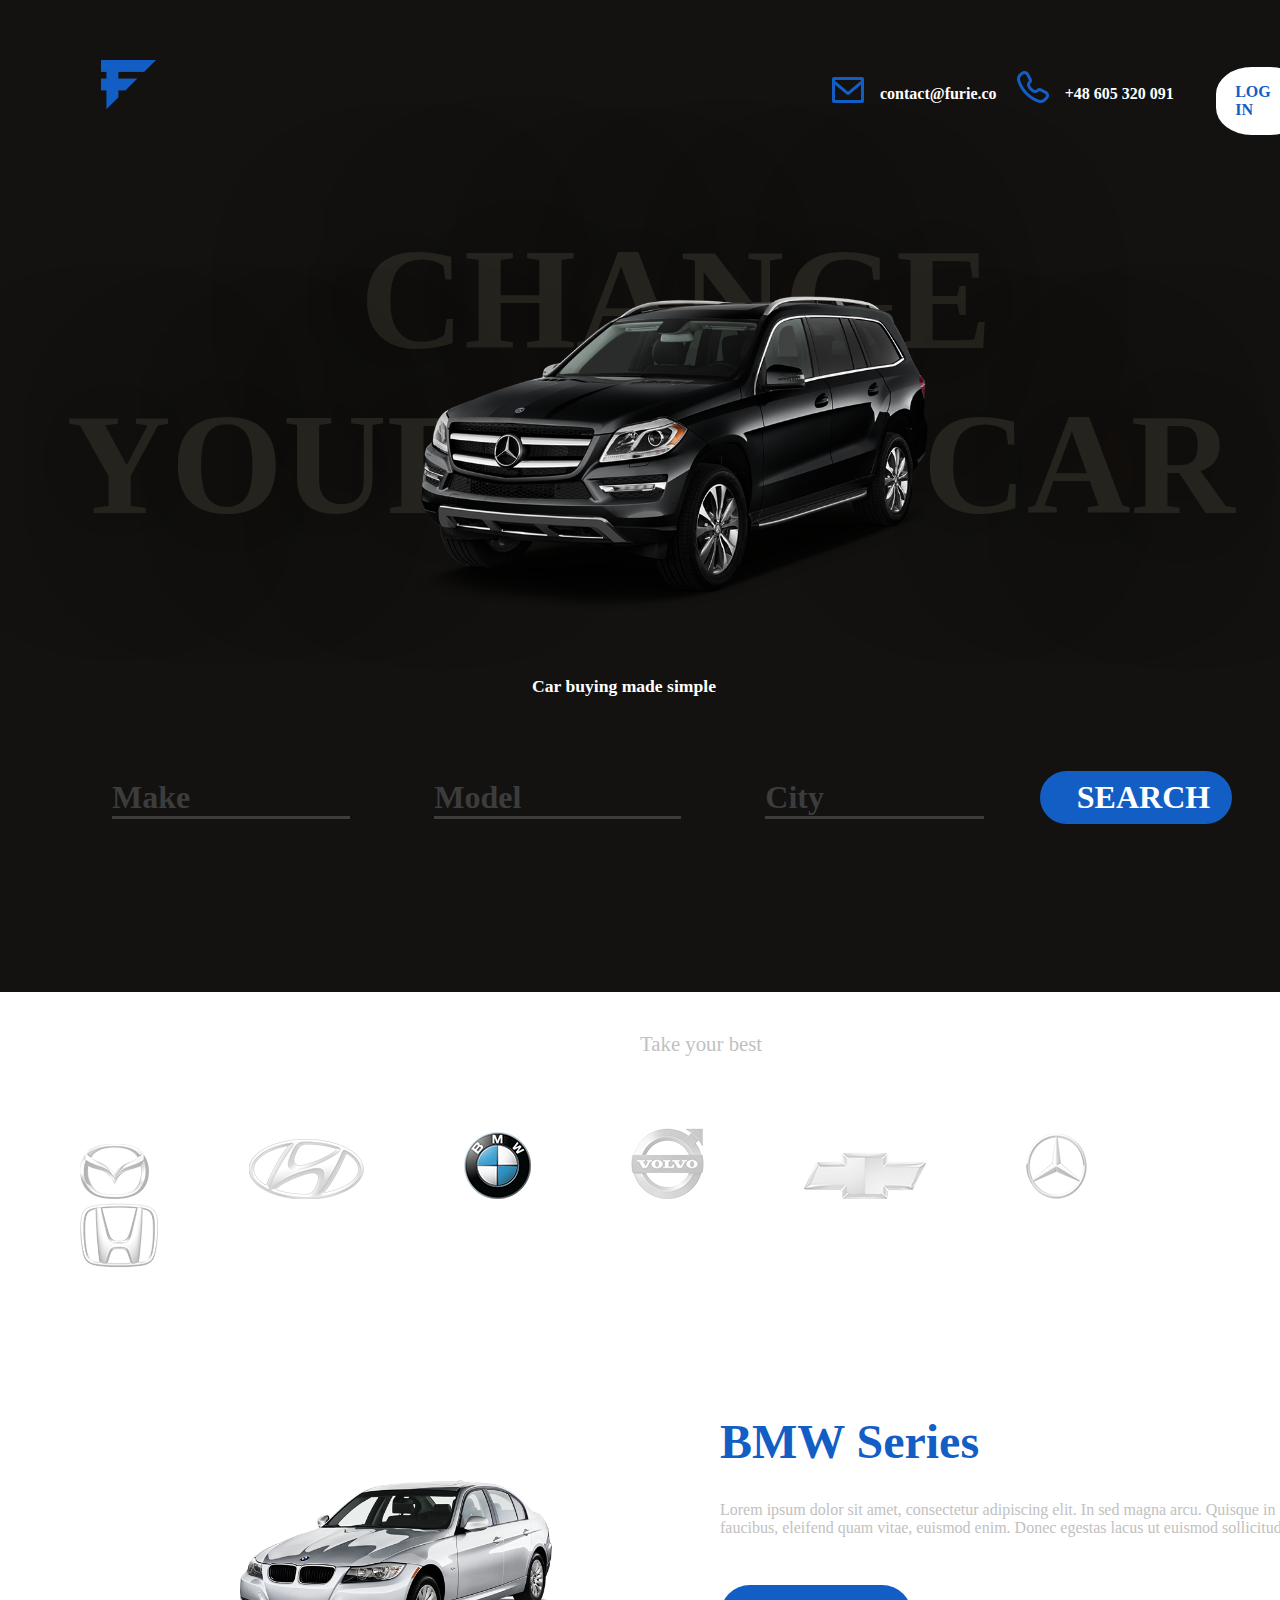
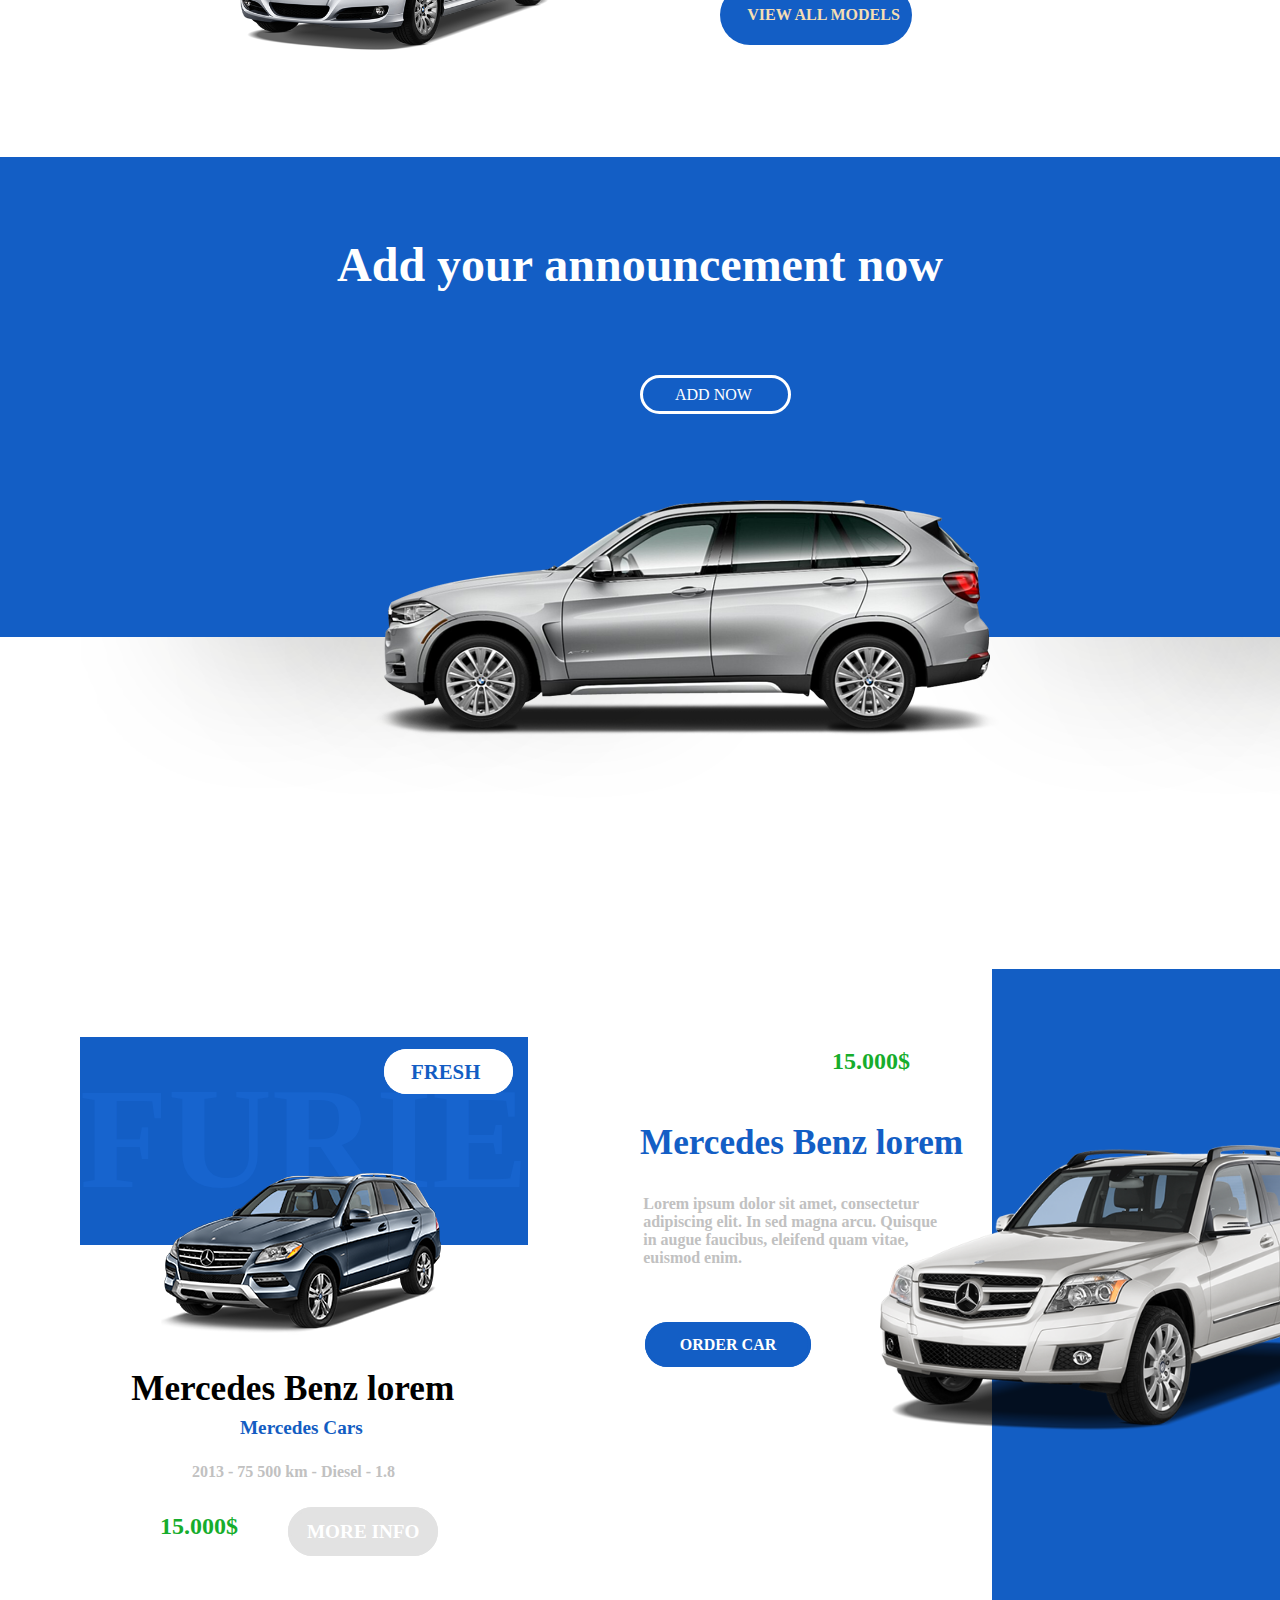
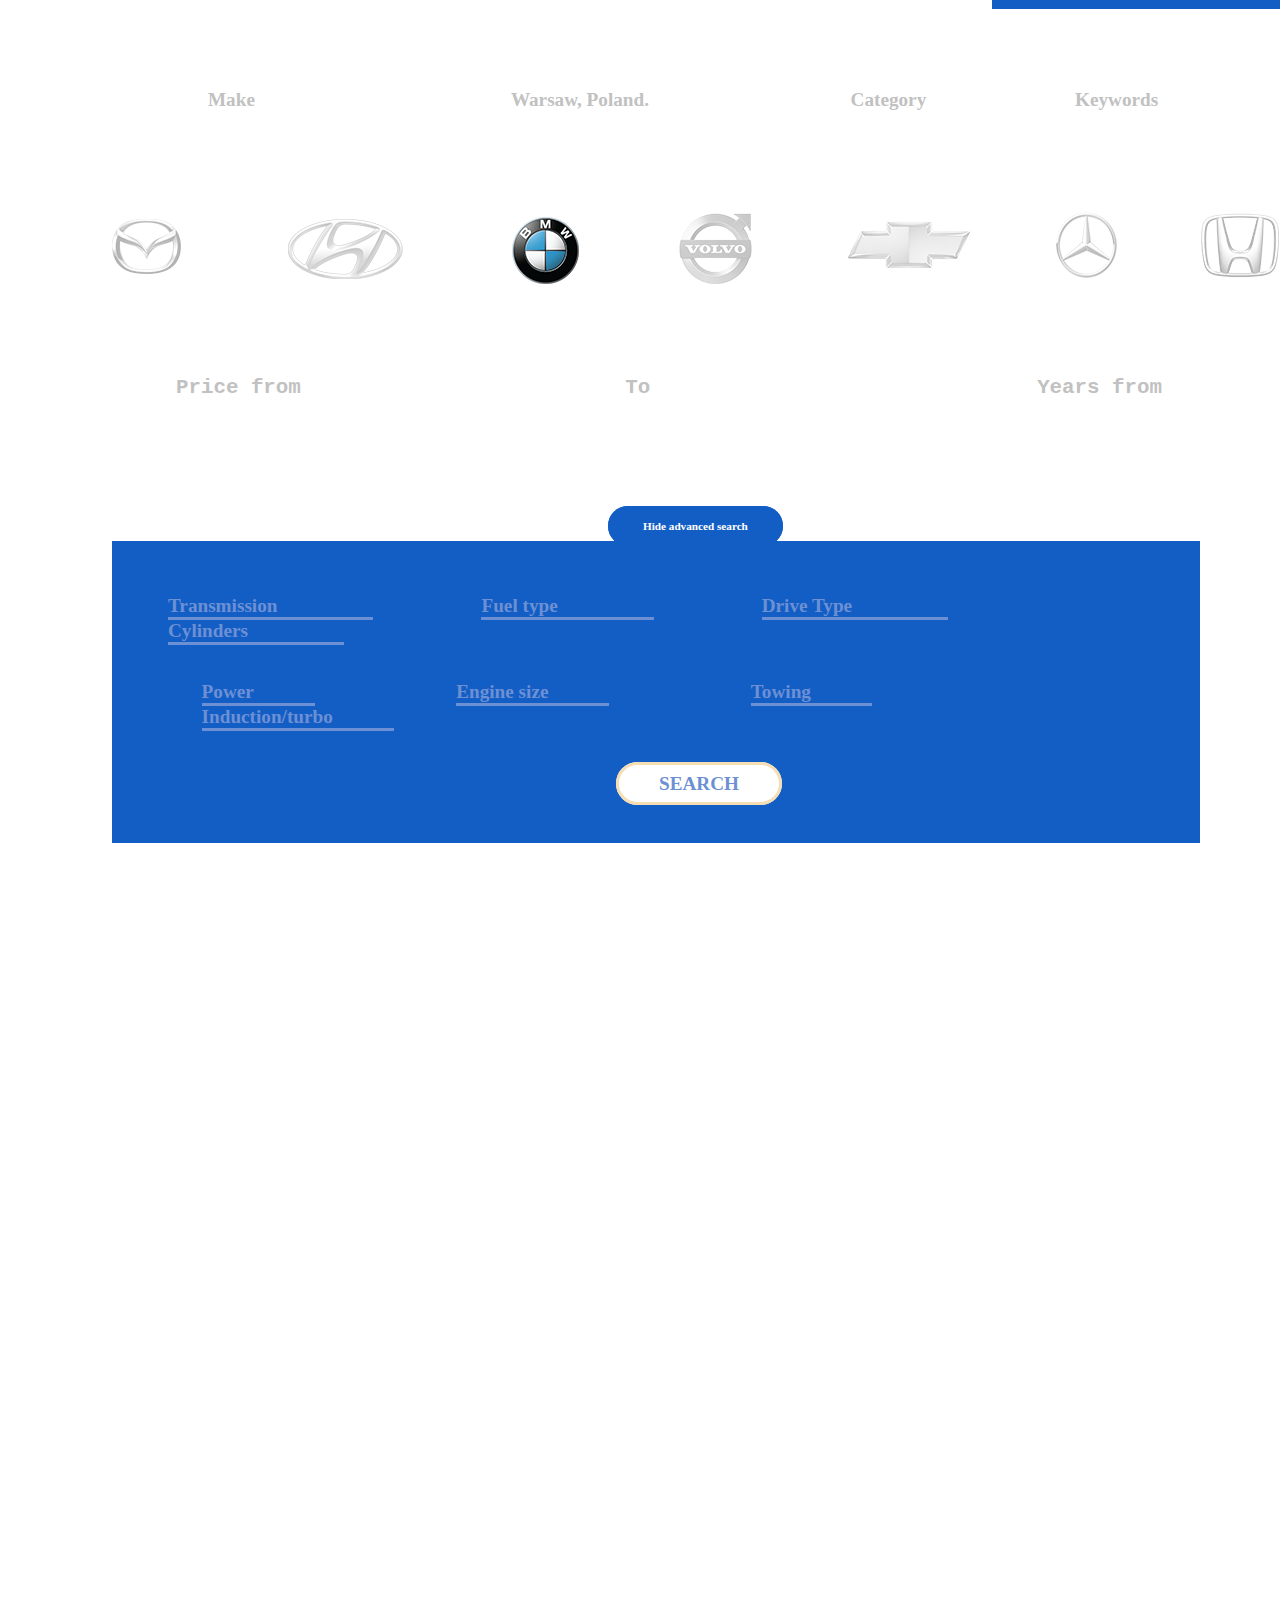
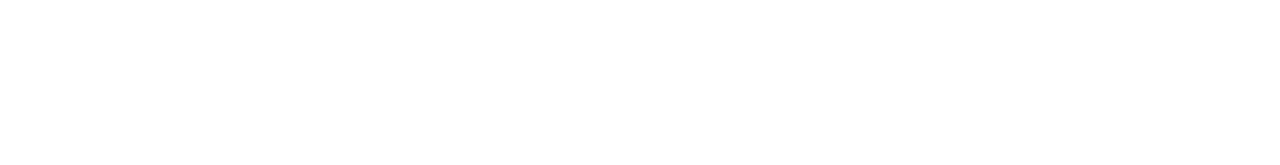
==== HW4/index.html @ c7d3acbd "Add files via upload" ====
<!DOCTYPE html>
<html lang="en">
<head>
    <meta charset="UTF-8">
    <meta name="viewport" content="width=device-width, initial-scale=1.0">
    <title>FurieElements</title>
    
    <link rel="stylesheet" href="./style.css">
</head>
<body>
    
<div class="first-page">

<a class="logo" href="#"><img src="./logo/Logo@1X.png" alt="logo"> </a>

<ul class="contacts">
    <li class="first-contact-item"> <a href="contact@furie.co" target="_blank" >contact@furie.co</a> </li>
    <li class="last-contact-item"> <a href="+48 605 320 091" target="_blank" >+48 605 320 091</a> </li>
</ul>

<a href="#" class="button-log-in"> <div>LOG IN</div> </a>

    <pre>
          CHANGE
  YOUR            CAR
    </pre>
    <img class="foncar" src="./fon/Mercedes@1X.png" alt="car">
   <span> Car buying made simple</span>

   <div class="right-element">

   </div>
   <div class="right-element">
     
   </div>
   <div class="right-element">
      
   </div>

   <div class="footer">

    <ul>
        <li> <a href="#">Make</a></li>
        <li> <a href="#">Model</a></li>
        <li> <a href="#">City</a></li>
    </ul>

    <a href="#" class="button-search"> <div>SEARCH</div> </a>

   </div>

</div>

<div class="second-page">

    <span>Take your best</span>

    <ul class="header-icon">
        <li> <img src="./secondnameicon/3@1X.png" alt="mazda"> </li>
        <li> <img src="./secondnameicon/4@1X.png" alt="hyndai"> </li>
        <li> <img src="./secondnameicon/BMW@1X.png" alt="bmw"> </li>
        <li> <img src="./secondnameicon/1@1X.png" alt="volvo"> </li>
        <li> <img src="./secondnameicon/5@1X.png" alt="shevrolet"> </li>
        <li> <img src="./secondnameicon/2@1X.png" alt="Mercedes"> </li>
        <li> <img src="./secondnameicon/7@1X.png" alt="honda"> </li>
    </ul>

<div class="sec-page-info">

    <div class="sec-page-fon">
    <img src="./fon/Photo@1X.png" alt="car">
    </div>

    <div class="sec-info">
        <h1>BMW Series</h1>
        Lorem ipsum dolor sit amet, consectetur
            adipiscing elit. In sed magna arcu. Quisque
             in augue <br> faucibus, eleifend quam vitae, euismod
              enim. Donec egestas lacus ut euismod sollicitudin.
        
        <a class="view-all-models" href="#"> <div>VIEW ALL MODELS</div> </a>

    <div class="hdiv">

    <h1>Add your announcement now</h1>

    <a href="#"> ADD NOW </a>

    <img src="./fon/Photo@1X (1).png" alt="car">

    </div>

    </div>

</div>

<div class="third-page">
    FURIE

    <a class="fresh" href="#"> FRESH </a>

    <img class="third-page-left-fon" src="./fon/Photo@1X (2).png" alt="car">

    <h2>Mercedes Benz lorem</h2>
    <h3>Mercedes Cars</h3>
    <h4>2013 - 75 500 km - Diesel - 1.8</h4>
   <h5>15.000$</h5>

   <a class="more-info-button" href="#">MORE INFO</a>

   <div class="third-page-right-fon">
    <img class="right-fon" src="./fon/Photo@1X(3).png" alt="car">
    <h6 class="price">15.000$</h6>
    <h1 class="price-infoh">Mercedes Benz lorem</h1>
    <h6 class="price-info">Lorem ipsum dolor sit amet, consectetur <br>
         adipiscing elit. In sed magna arcu. Quisque <br> in augue faucibus, 
         eleifend quam vitae,<br> euismod enim. </h4>
         <a class="button-order-car" href="#">ORDER CAR</a>
   </div>

   <ul class="footer-icon">
    <li class="f1"> <a href="#">Make</a> </li>
    <li class="f2"> <a href="#">Warsaw, Poland.</a> </li>
    <li class="f3"> <a href="#">Category</a> </li>
    <li class="f4"> <a href="#">Keywords</a> </li>
    </ul>

    <ul class="header-icon">
        <li class="fi1"> <img src="./secondnameicon/3@1X.png" alt="mazda"> </li>
        <li class="fi2"> <img src="./secondnameicon/4@1X.png" alt="hyndai"> </li>
        <li class="fi3"> <img src="./secondnameicon/BMW@1X.png" alt="bmw"> </li>
        <li class="fi4"> <img src="./secondnameicon/1@1X.png" alt="volvo"> </li>
        <li class="fi5"> <img src="./secondnameicon/5@1X.png" alt="shevrolet"> </li>
        <li class="fi6"> <img src="./secondnameicon/2@1X.png" alt="Mercedes"> </li>
        <li class="fi7"> <img src="./secondnameicon/7@1X.png" alt="honda"> </li>
    </ul>

    <pre>Price from                          To                               Years from                          To</pre>

<a class="but-hsearch" href="№">Hide advanced search</a>

</div>

<div class="third-footer">
    <br>
    <br>
    <br>
    <ul>
        <li> <a href="#">Transmission</a> </li>
        <li> <a href="#">Fuel type</a> </li>
        <li> <a href="#">Drive Type</a> </li>
        <li> <a href="#">Cylinders</a> </li>
    </ul>
<br>
<br>
    <ul class="last">
        <li> <a href="#">Power</a> </li>
        <li> <a href="#">Engine size</a> </li>
        <li> <a href="#">Towing</a> </li>
        <li> <a href="#">Induction/turbo</a> </li>
    </ul>
    <br>
    <br>
    <br>
    <br>
    <br>
    <a href="#" class="but-search">SEARCH</a>
    <br>
</div>

</div>


</body>
</html>
---- HW4/style.css ----
*{
    margin: 0;
    padding: 0;
    box-sizing: border-box;
}
.first-page{
    background-color: #131210;
    max-height: 62rem;
}
.first-page pre{

  font-size: 9rem;
    color: #24231e;
    font-family: 'Montserrat-Bold', 'AdobeInvisFont', 'MyriadPro-Regular';
  font-weight: 900;
  text-shadow: 1em 12em 1em , 0 0 1em rgb(12, 1, 1) ;
  
}
.foncar{
    position: relative;
    bottom: 26rem;
    left: 26rem;
    width: 40%;
}
.first-page span{
    display: inline-block;
    color: white;
    position: relative;
    font-size: 1.1rem;
    font-weight: 900;
    bottom: 21rem;
    right: -1rem;
    font-family: 'Montserrat-Bold', 'AdobeInvisFont', 'MyriadPro-Regular';
}
.button-log-in div{
background-color: white;
color: #135ec5;
width: 7%;
border-radius: 40%;
padding: 1rem 1.2rem;
position: relative;
left: 76rem;
padding-left: 1.2rem;
bottom: 5.1rem;
}
.button-log-in{
    text-decoration: none;
    font-weight: 800;
}
.logo img{
margin-top: 3.75rem;
margin-left: 6.3rem;
}
.contacts{
   position: relative;
   left: 52rem;
   bottom: 2.9rem;

}
.contacts li{
    display: inline;
    padding-right: 2rem;
}
.contacts a{
    color: #ffffff;
    text-decoration: none; 
    font-weight: 600;
}
.first-contact-item a::before{
    content: url(./contacticon/Mail@1X.png);
    position: relative;
    right: 1rem;
    top: 0.3rem;
    padding-left: 1rem;
}
.last-contact-item a::before{
    content: url(./contacticon/Phone@1X.png);
    position: relative;
    right: 1rem;
    top: 0.3rem;
}
.right-element{
    background-color: white;
    width: 0.7rem;
    height: 0.7rem;
    border-radius: 100%;
    margin-bottom: 1rem;
    position: relative;
    left: 82rem;
    bottom: 39rem;
}
.right-element:nth-child(2n)
{
    background-color: #135ec5;
}
.footer a{
color:#3c3c3c;
text-decoration: none;
font-weight: 900;
font-size: 2rem;

}
.footer li{
    display: inline-block;
   border-bottom: solid;
   color: #3c3c3c;
   padding-right: 10rem;
   position: relative;
    bottom: 21rem;
    left: 7rem;
    margin-right: 5rem;
}
.button-search div{
    position: relative;
    bottom: 24rem;
    left: 65rem;
    background-color: #135ec5;
    color: white;
    width: 15%;
    padding-top: 0.5rem;
    padding-bottom: 0.5rem;
    padding-left: 2.3rem;
    border-radius: 45rem;
}
.second-page span{
    font-size: 1.3rem;
    color: #c1c1c1;
    font-weight: 500;
    position: relative;
    top: 2.5rem;
    left: 50%;
}
.header-icon{
    position: relative;
    top: 7rem;
    margin-left: 5rem;
}
.header-icon li{
    display: inline-block;
    margin-right: 6rem;
}
.sec-page-fon{
    margin-left: 15rem;
margin-top: 20rem;
}
.sec-page-fon img{
width: 30%;
}
.sec-info {
    position: relative;
    left: 45rem;
    bottom: 15rem;
    color: #c1c1c1;
}
.sec-info h1{
    color: #135ec5;
    font-size: 3rem;
    position: relative;
    margin-bottom: 2rem;
}
.sec-info span{
    position: relative;
}
.view-all-models div{
    background-color: #135ec5;
    width: 15%;
    padding-top: 1.3rem;
    padding-bottom: 1.3rem;
    padding-left: 1.7rem;
    border-radius: 45rem;
    position: relative;
    top: 3rem;
}
.view-all-models{
text-decoration: none;
color: wheat;
font-weight: 600;    
}
.hdiv{
    background-color: #135ec5;
    height: 30rem;
    position: relative;
    left: -45rem;
    top: 10rem;
}
.hdiv h1{
    color: white;
    text-align: center;
    padding-top: 5rem;
}
.hdiv a{
    border: solid white;
    text-decoration: none;
    color: white;
    padding: 0.5rem 2rem;
    border-radius: 45rem;
    font-weight: 500;
    position: relative;
    left: 40rem;
    bottom: 10rem;
}
.hdiv img{
    position: relative;
    top: 11rem;
    left: 14rem;
}
.third-page{
    background-color: #135ec5;
    width: 28rem;
    height: 13rem;
    font-size: 9rem;
    font-weight: 900;
    padding-top: 1.2rem;
    color: #1764ce;
    margin-left: 5rem;
    margin-top: 20rem;
}
.fresh{
    position: relative;
    background-color: white;
    left: 19rem;
    bottom: 19rem;
    border: solid rgb(255, 255, 255);
    font-size: 1.3rem;
    font-weight: 900;
    text-decoration: none;
    color: #135dc3;
    padding: 0.5rem 1.5rem;
    border-radius: 45rem;
}
.third-page-left-fon{
    position: relative;
    right: 3rem;
    bottom: 3rem;
}
.third-page h2{
    font-size: 2.2rem;
    left: 3.2rem;
    color: black;
    position: relative;
    bottom: 3rem;
}
.third-page h3{
    color: #135dc2;
    font-size: 1.2rem;
    position: relative;
    left: 10rem;
    bottom: 2.5rem;
}
.third-page h4{
    color: #c1c1c1;
    font-size: 1rem;
    position: relative;
    left: 7rem;
    bottom: 1rem;
}
.third-page h5{
    
    color: #16ad2c;
    font-weight: 900;
    font-size: 1.5rem;
    position: relative;
    left: 5rem;
    top: 1rem;   
}
.more-info-button{
    border: solid #e2e2e2;
    background-color: #e2e2e2;
    font-size: 1.2rem;
    font-weight: 900;
    text-decoration: none;
    padding: 0.7rem 1rem;
    border-radius: 45rem;
    color: white;
    position: relative;
    top: -7.3rem;
    left: 13rem;
    }
    .third-page-right-fon{
        background-color: #135ec4;
       position: relative;
        left:57rem;
        bottom: 45rem;
        width: 23rem;
        height: 40rem;
    }
    .right-fon{
        position: relative;
        top: 11rem;
        width: 30rem;
        right: 7rem;
    }
    .price{
        position: relative;
        color: #16ad2c;
        right: 10rem;
        bottom: 15rem;
        font-weight: 900;
        font-size: 1.5rem;
    }
    .price-infoh{
        font-size: 2.2rem;
        color: #135ec5;
        position: relative;
        bottom: 12rem;
        right: 22rem;
    }
    .price-info{
        position: relative;
        color: #c1c1c1;
        font-size: 1rem;
        right:21.8rem;
        bottom: 10rem;
    }
    .button-order-car{
        border: solid #135ec5;
        font-size: 1rem;
        font-weight: 800;
        color: white;
        background-color: #135ec5;
        position: relative;
        right: 21.7rem;
        bottom: 13rem;
        text-decoration: none;
        padding: 0.7rem 2rem;
        border-radius: 45rem;
    }
    .footer-icon{
        font-size: 1.2rem;
        font-weight: 800;
        position: relative;
        
    }
    .footer-icon li{
        display: inline-block;
     
       
    }
    .footer-icon a{
        color: #c1c1c1;
        text-decoration: none;
    }
    .footer-icon a:hover{
        color: black;
        font-weight: 900;
    }
  .f1{
      position: relative;
      bottom: 40rem;
      left: 8rem;
  }
  .f2{
    position: relative;
    bottom: 40rem;
    left: 23.7rem;
}
.f3{
    position: relative;
    bottom: 40rem;
    left: 30em;

}
.f4{
    position: relative;
    bottom: 40rem;
    left: 45rem;

}
.fi1{
    position: relative;
    bottom: 45rem;
    left: -3rem;
}
.fi2{
    position: relative;
    bottom: 55rem;
    left:8rem;
}
.fi3{
    position: relative;
    bottom: 65rem;
    left: 22rem;
}
.fi4{
    position: relative;
    bottom: 65rem;
    left: 20rem;
}
.fi5{
    position: relative;
    bottom: 76.3rem;
    left: 43rem;
}
.fi6{
    position: relative;
    bottom: 86rem;
    left: 56rem;
}
.fi7{
    position: relative;
    bottom: 86rem;
    left: 53rem;
}
.third-page pre{
    font-size: 1.3rem;
    color: #c1c1c1;
    position: relative;
    bottom: 75rem;
    left: 6rem;
}
.but-hsearch{
padding: 0.7rem 2rem;
font-size: 0.7rem;
color: #ffffff ;
border: solid #135ec5;
background-color: #135ec5;
border-radius: 45rem;
text-decoration: none;
position: relative;
bottom: 75rem;
left: 33rem;
}
.third-footer{
    background-color:#135ec5;
    position: relative;
    top: 56rem;
    left: 7rem;
    width: 30%;
    width: 85%;
}
.third-footer li{
 display: inline-block; 
 padding-right: 6rem;  
 position: relative;
 margin-left: 6.5rem;
 left: -3rem;
 border-bottom: solid #6d90d4;
 
}
.third-footer a{
    color: #6d90d4;
    text-decoration: none;
    font-size: 1.2rem;
    font-weight: 900;
}
.last li{
    display: inline-block; 
    padding-right: 1rem;  
    position: relative;
    margin-left: 8.6rem;
    left: -3rem;
    padding-right: 3.8rem;
    border-bottom: solid #6d90d4;
}
.but-search{
    border-radius: 45rem;
    border: solid wheat;
    background-color: white;
    color: #135ec5;
    padding: 0.5rem 2.5rem;
    position: relative;
    left: 31.5rem;
    bottom: 3rem;
}
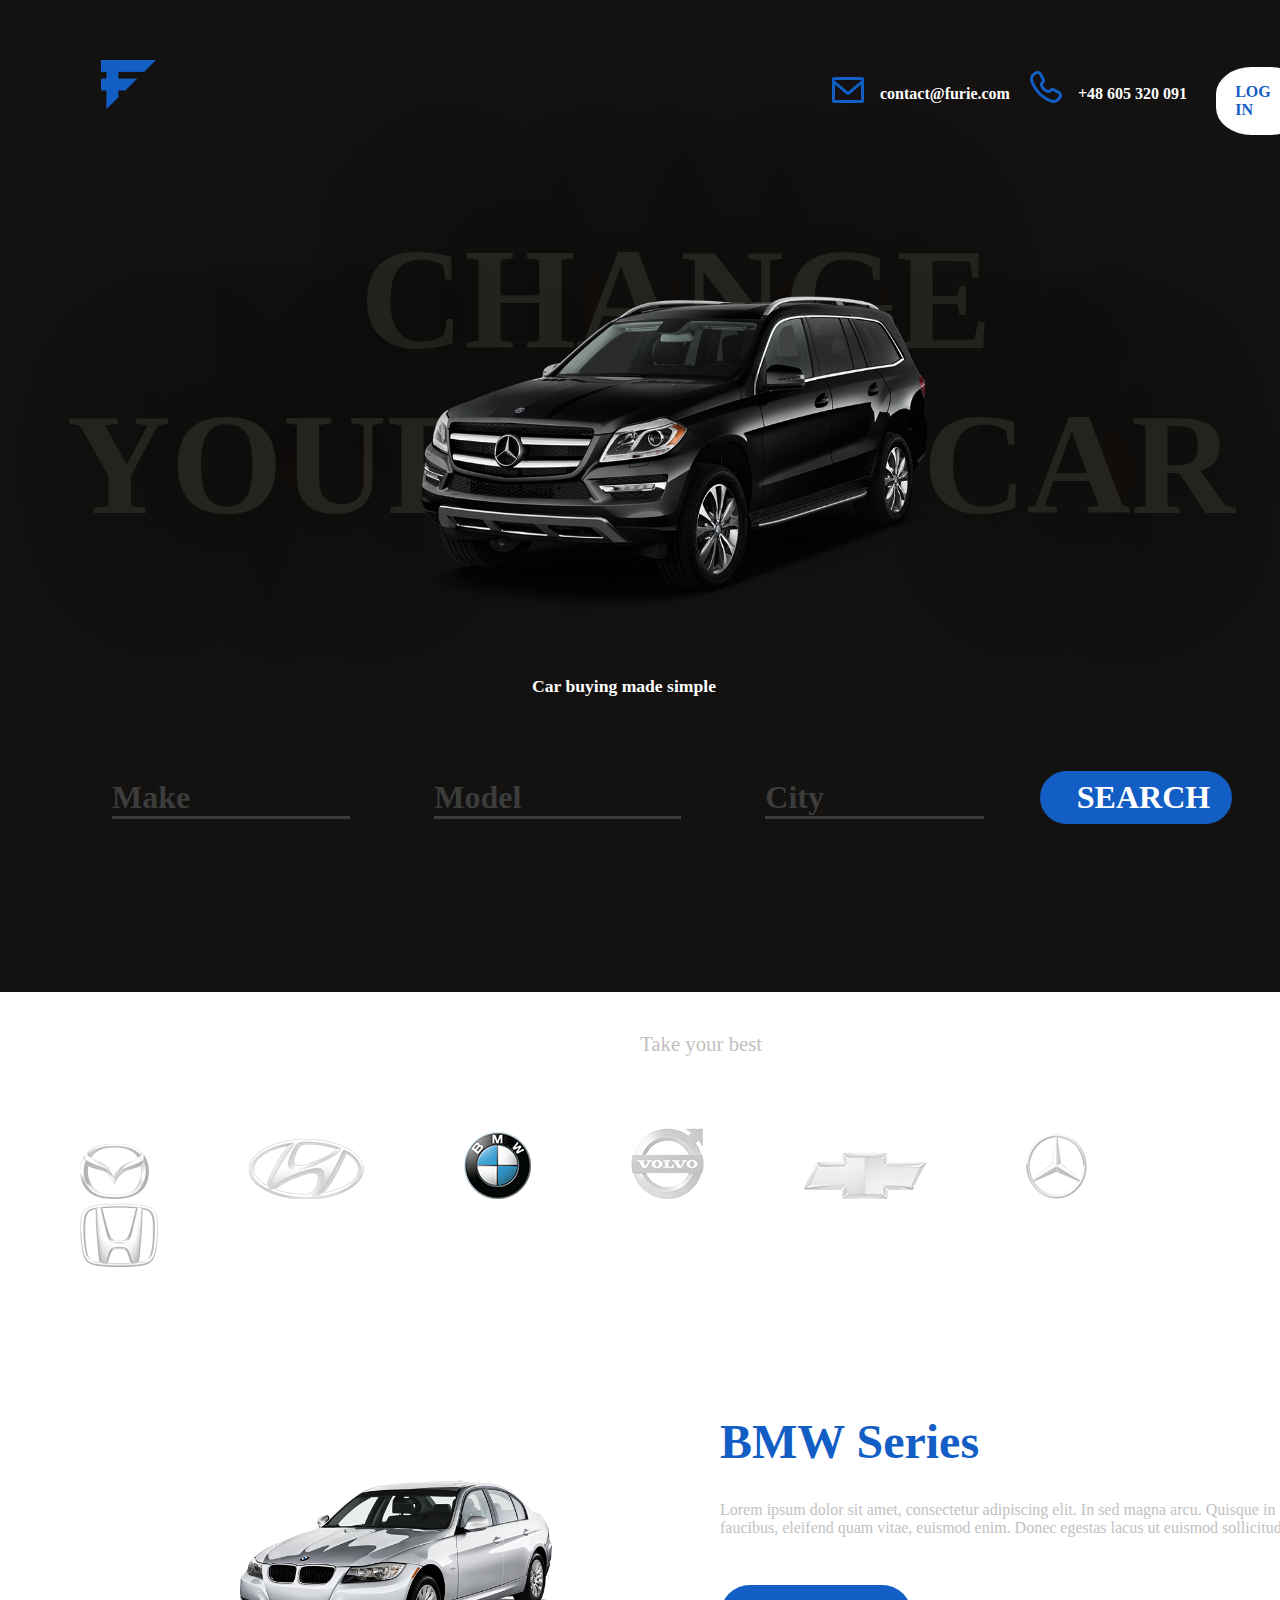
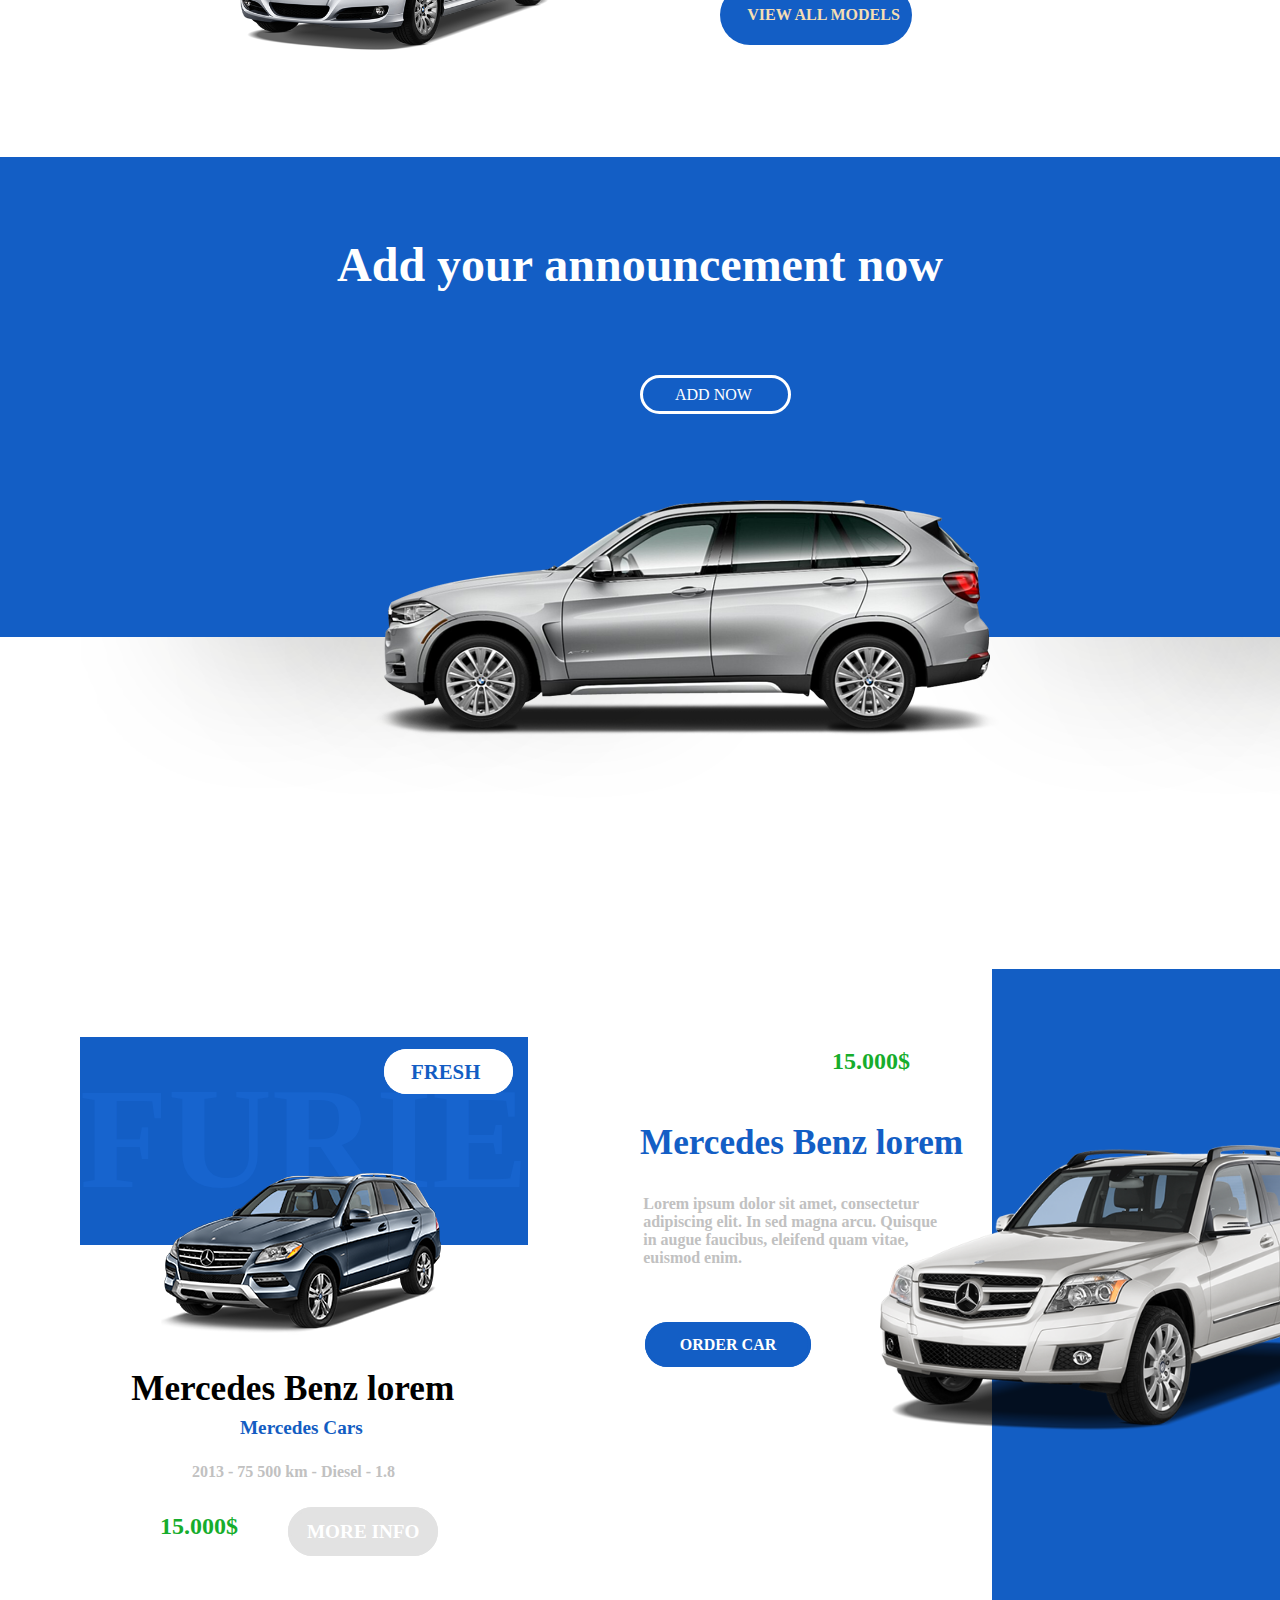
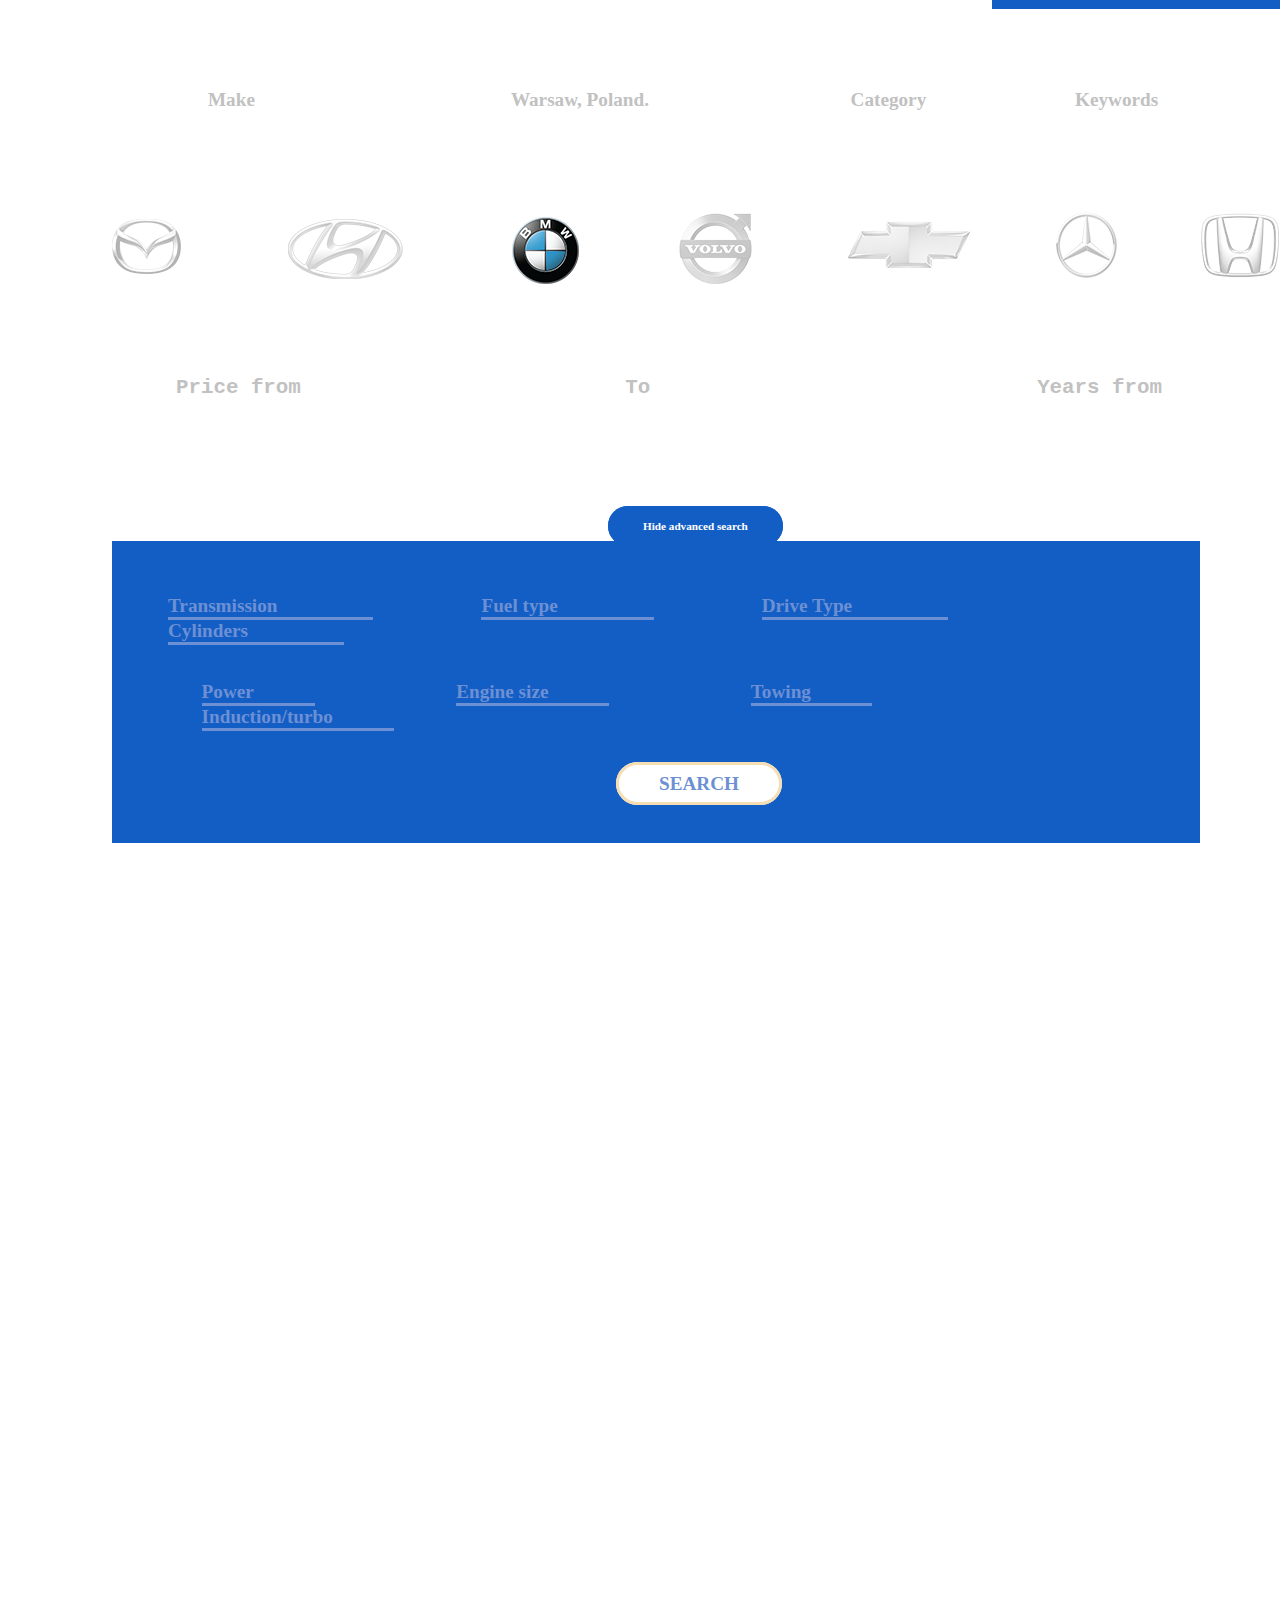
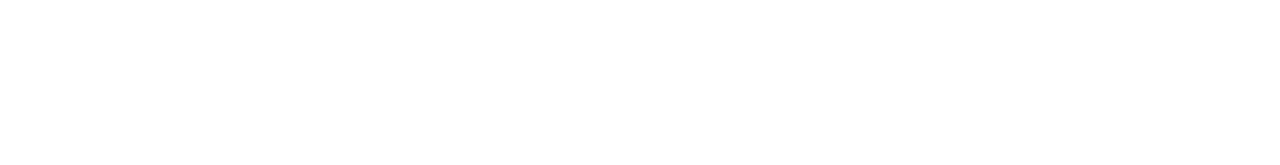
==== commit b6c80279: "Add files via upload" ====
--- a/HW4/index.html
+++ b/HW4/index.html
@@ -14,8 +14,8 @@
 <a class="logo" href="#"><img src="./logo/Logo@1X.png" alt="logo"> </a>
 
 <ul class="contacts">
-    <li class="first-contact-item"> <a href="contact@furie.co" target="_blank" >contact@furie.co</a> </li>
-    <li class="last-contact-item"> <a href="+48 605 320 091" target="_blank" >+48 605 320 091</a> </li>
+    <li class="first-contact-item"> <a href="mailto :contact@furie.com">contact@furie.com</a> </li>
+    <li class="last-contact-item"> <a href="tel: +48 605 320 091" >+48 605 320 091</a> </li>
 </ul>
 
 <a href="#" class="button-log-in"> <div>LOG IN</div> </a>
